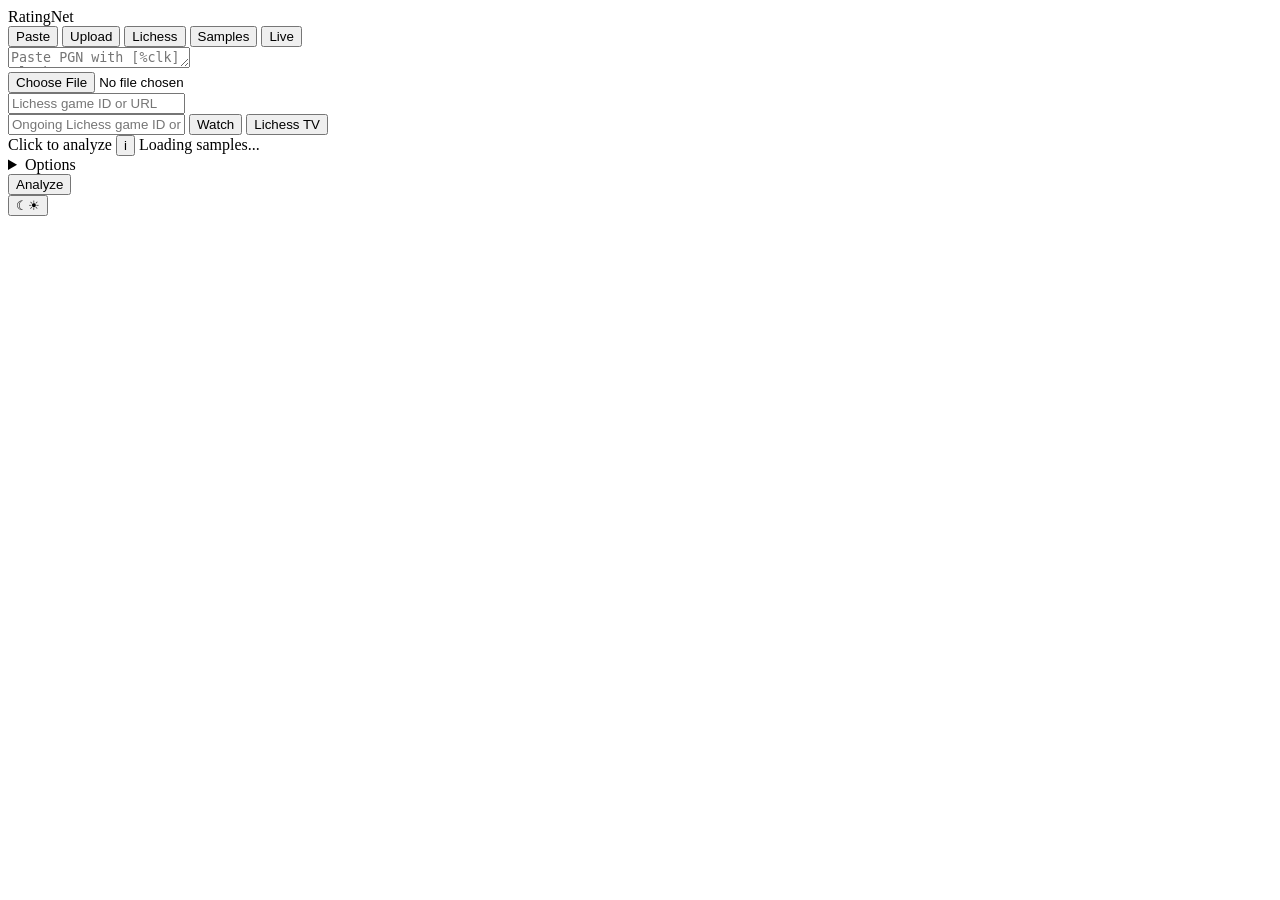
==== src/static/index.html @ 6a58c8d6 "feat: compact one-screen results layout with short labels and dark mode Rebuild the results page as " ====
<!doctype html>
<html lang="en">
<head>
  <meta charset="utf-8" />
  <meta name="viewport" content="width=device-width, initial-scale=1" />
  <meta name="color-scheme" content="light dark" />
  <title>RatingNet Prototype</title>
  <link rel="icon" href="data:," />
  <script>
    // Apply a remembered light/dark choice before first paint (no flash).
    try {
      var savedTheme = window.localStorage.getItem("ratingnet.theme");
      if (savedTheme === "light" || savedTheme === "dark") {
        document.documentElement.setAttribute("data-theme", savedTheme);
      }
    } catch (err) {}
  </script>
  <link rel="stylesheet" href="/static/vendor/chessboard-js/chessboard-1.0.0.min.css" />
  <link rel="stylesheet" href="/static/styles.css" />
</head>
<body>
  <header class="input-panel" id="input-panel" aria-label="Game input">
    <div class="input-row">
      <span class="brand" title="Chess skill estimation and anomaly detection for human fair-play review">RatingNet</span>
      <button type="button" class="chip-button input-panel-toggle" id="input-panel-toggle" aria-expanded="true" aria-controls="input-panel-body" hidden>
        <span id="input-panel-toggle-label">Load game</span> <span class="toggle-caret" aria-hidden="true">&#9662;</span>
      </button>
      <div class="input-panel-body" id="input-panel-body">
        <div class="tabs" role="tablist">
          <button class="tab-button active" data-tab="paste" role="tab" aria-selected="true">Paste</button>
          <button class="tab-button" data-tab="upload" role="tab" aria-selected="false">Upload</button>
          <button class="tab-button" data-tab="lichess" role="tab" aria-selected="false">Lichess</button>
          <button class="tab-button" data-tab="samples" role="tab" aria-selected="false">Samples</button>
          <button class="tab-button" data-tab="live" role="tab" aria-selected="false">Live</button>
        </div>

        <div class="tab-panel active" data-panel="paste">
          <textarea id="pgn-text" rows="1" aria-label="PGN text with [%clk] clock annotations" placeholder="Paste PGN with [%clk] clocks"></textarea>
        </div>

        <div class="tab-panel" data-panel="upload">
          <input type="file" id="pgn-file" accept=".pgn,text/plain" aria-label="PGN file" />
        </div>

        <div class="tab-panel" data-panel="lichess">
          <input type="text" id="lichess-id" aria-label="Lichess game ID or URL" placeholder="Lichess game ID or URL" />
        </div>

        <div class="tab-panel" data-panel="live">
          <input type="text" id="live-lichess-id" aria-label="Ongoing Lichess game ID or URL" placeholder="Ongoing Lichess game ID or URL" />
          <button id="live-follow-button" type="button" class="primary-button">Watch</button>
          <button id="live-tv-button" type="button" class="secondary-button">Lichess TV</button>
          <button id="live-stop-button" type="button" class="secondary-button" hidden>Stop</button>
          <span id="live-status-line" class="live-status-line" hidden></span>
        </div>

        <div class="tab-panel samples-panel" data-panel="samples">
          <div class="samples-head">
            <span class="samples-hint">Click to analyze</span>
            <button type="button" class="info-icon" data-info-key="samples" aria-label="Where do samples come from?">i</button>
            <span id="samples-status" class="samples-status">Loading samples...</span>
          </div>
          <div id="samples-grid" class="samples-grid"></div>
        </div>

        <details class="options-menu">
          <summary class="secondary-button">Options</summary>
          <fieldset class="baseline-inputs">
            <legend>Overrides</legend>
            <label for="white-baseline">White baseline</label>
            <input type="number" id="white-baseline" placeholder="PGN header" />
            <label for="black-baseline">Black baseline</label>
            <input type="number" id="black-baseline" placeholder="PGN header" />
            <label for="top-k">Critical moves / side</label>
            <input type="number" id="top-k" value="5" min="1" max="20" />
            <label for="min-ply">Skip plies before</label>
            <input type="number" id="min-ply" value="10" min="0" max="100" />
          </fieldset>
        </details>

        <button id="submit-button" class="primary-button">Analyze</button>
      </div>
      <span class="input-row-spacer"></span>
      <button type="button" id="theme-toggle" class="icon-button" aria-label="Switch to dark mode" title="Light / dark">
        <span class="theme-icon-dark" aria-hidden="true">&#9790;</span><span class="theme-icon-light" aria-hidden="true">&#9728;</span>
      </button>
    </div>
    <p id="error-message" class="error-message" role="alert" hidden></p>
  </header>

  <main class="results-panel" id="results-panel" hidden aria-label="Analysis results">
    <section class="board-column" aria-label="Board">
      <div class="player-bar" id="player-bar-top">
        <span class="side-swatch" id="bar-top-swatch" aria-hidden="true"></span>
        <span class="player-bar-name" id="bar-top-name">-</span>
        <span class="player-stat">
          <span class="player-stat-value" id="bar-top-current">-</span>
          <span class="player-stat-label">est <button type="button" class="info-icon" data-info-key="ratingEstimate" aria-label="What is the rating estimate?">i</button></span>
        </span>
        <span class="player-stat" id="bar-top-actual-wrap" hidden>
          <span class="player-stat-value" id="bar-top-actual">-</span>
          <span class="player-stat-label">actual <button type="button" class="info-icon" data-info-key="actualRating" aria-label="What is the actual rating?">i</button></span>
        </span>
        <span class="error-chip" id="bar-top-error-wrap" hidden title="Estimate minus actual rating"><span id="bar-top-error">-</span></span>
        <span class="player-bar-spacer"></span>
        <span class="player-bar-clock-note" id="bar-top-clock-note" hidden>synthetic clock</span>
        <button type="button" class="info-icon clock-info" data-info-key="clockTime" aria-label="What is the clock?">i</button>
        <span class="clock" id="bar-top-clock" hidden>-</span>
      </div>

      <div class="board-wrap" id="board-wrap">
        <div id="board" class="chessboard"></div>
        <div class="board-overlay" id="board-overlay" hidden>
          <div class="board-overlay-badge">
            <span class="spinner" id="board-overlay-spinner" aria-hidden="true"></span>
            <span id="board-overlay-text">Reconnecting...</span>
            <button type="button" id="board-overlay-retry" class="primary-button" hidden>Retry</button>
          </div>
        </div>
        <span class="board-badge" id="board-badge" hidden>Game over</span>
      </div>

      <div class="player-bar" id="player-bar-bottom">
        <span class="side-swatch" id="bar-bottom-swatch" aria-hidden="true"></span>
        <span class="player-bar-name" id="bar-bottom-name">-</span>
        <span class="player-stat">
          <span class="player-stat-value" id="bar-bottom-current">-</span>
          <span class="player-stat-label">est</span>
        </span>
        <span class="player-stat" id="bar-bottom-actual-wrap" hidden>
          <span class="player-stat-value" id="bar-bottom-actual">-</span>
          <span class="player-stat-label">actual</span>
        </span>
        <span class="error-chip" id="bar-bottom-error-wrap" hidden title="Estimate minus actual rating"><span id="bar-bottom-error">-</span></span>
        <span class="player-bar-spacer"></span>
        <span class="player-bar-clock-note" id="bar-bottom-clock-note" hidden>synthetic clock</span>
        <span class="clock" id="bar-bottom-clock" hidden>-</span>
      </div>

      <div class="board-controls">
        <button id="flip-board" title="Flip board" aria-label="Flip board">&#8645;</button>
        <button id="step-start" title="Start (Up / Home)" aria-label="Start of game">&#171;</button>
        <button id="step-back" title="Previous (Left)" aria-label="Previous move">&#8249;</button>
        <button id="play-pause" class="play-button" title="Autoplay" aria-pressed="false">Play</button>
        <button id="step-forward" title="Next (Right)" aria-label="Next move">&#8250;</button>
        <button id="step-end" title="End (Down / End)" aria-label="End of game">&#187;</button>
        <span id="ply-indicator" class="ply-indicator">0 / 0</span>
      </div>
    </section>

    <aside class="side-column" aria-label="Analysis">
      <div class="card side-header">
        <h1 class="results-title" id="results-title">-</h1>
        <span id="provisional-badge" class="chip chip-warn" hidden>Ongoing <button type="button" class="info-icon" data-info-key="provisional" aria-label="What does this badge mean?">i</button></span>
        <span id="live-badge" class="chip chip-live" hidden>Live <button type="button" class="info-icon" data-info-key="liveVsFull" aria-label="What does this badge mean?">i</button></span>
        <span class="card-head-spacer"></span>
        <label class="switch" for="hide-actual-toggle">
          <input type="checkbox" id="hide-actual-toggle" role="switch" />
          <span class="switch-track" aria-hidden="true"></span>
          <span>Hide ratings</span>
        </label>
        <button type="button" id="reveal-actual-button" class="link-button" hidden>Reveal</button>
        <details class="metrics-glossary" id="metrics-glossary">
          <summary class="link-button" title="What do these numbers mean?" aria-label="What do these numbers mean?">Glossary</summary>
          <dl id="metrics-glossary-list" class="metrics-glossary-list"></dl>
        </details>
      </div>

      <div id="live-status-panel" class="card live-status-panel" hidden>
        <span class="live-dot" id="live-dot" aria-hidden="true"></span>
        <span id="live-status-text" class="live-status-text"></span>
        <button type="button" class="info-icon" data-info-key="liveClock" aria-label="About live timing">i</button>
        <span class="live-status-actions">
          <button id="jump-to-live" type="button" class="secondary-button small" hidden>Jump to live</button>
          <button id="show-full-analysis" type="button" class="secondary-button small" hidden>Full analysis</button>
          <button id="stop-live" type="button" class="secondary-button small" hidden>Stop</button>
        </span>
      </div>

      <div id="sample-meta-box" class="card sample-meta-box" hidden></div>

      <details id="warnings-box" class="card warnings-box" hidden></details>

      <div class="card suspicion-section">
        <div class="card-head">
          <h2 class="card-title">Suspicion <button type="button" class="info-icon" data-info-key="suspicion" aria-label="What is the suspicion score?">i</button></h2>
          <span class="card-subtle">Review aid, not proof</span>
          <span class="card-head-spacer"></span>
          <span id="suspicion-baseline-warning" class="chip chip-warn" hidden>Self-estimated baseline <button type="button" class="info-icon" data-info-key="baseline" aria-label="What is the baseline?">i</button></span>
          <span id="suspicion-label-provisional" class="chip chip-warn" hidden>Provisional cutoffs <button type="button" class="info-icon" data-info-key="suspicionProvisional" aria-label="What does provisional mean here?">i</button></span>
          <button type="button" class="info-icon" id="suspicion-label-info" data-info-key="suspicionLabel" aria-label="What do these labels mean?">i</button>
        </div>
        <div class="suspicion-bar-row" data-side="white">
          <span class="suspicion-label"><span class="side-swatch side-swatch-white" aria-hidden="true"></span>White</span>
          <span id="white-suspicion-label-chip" class="suspicion-label-chip" hidden>-</span>
          <span id="white-suspicion-value" class="suspicion-value">-</span>
          <div class="suspicion-scale-wrap">
            <div id="white-suspicion-scale" class="suspicion-scale">
              <div class="suspicion-zone suspicion-zone-typical" id="white-zone-typical"><span class="suspicion-zone-label">Typical</span></div>
              <div class="suspicion-zone suspicion-zone-unusual" id="white-zone-unusual"><span class="suspicion-zone-label">Unusual</span></div>
              <div class="suspicion-zone suspicion-zone-highly-unusual" id="white-zone-highly-unusual"><span class="suspicion-zone-label">Highly unusual</span></div>
            </div>
            <div id="white-suspicion-marker" class="suspicion-marker" hidden></div>
          </div>
        </div>
        <div class="suspicion-bar-row" data-side="black">
          <span class="suspicion-label"><span class="side-swatch side-swatch-black" aria-hidden="true"></span>Black</span>
          <span id="black-suspicion-label-chip" class="suspicion-label-chip" hidden>-</span>
          <span id="black-suspicion-value" class="suspicion-value">-</span>
          <div class="suspicion-scale-wrap">
            <div id="black-suspicion-scale" class="suspicion-scale">
              <div class="suspicion-zone suspicion-zone-typical" id="black-zone-typical"><span class="suspicion-zone-label">Typical</span></div>
              <div class="suspicion-zone suspicion-zone-unusual" id="black-zone-unusual"><span class="suspicion-zone-label">Unusual</span></div>
              <div class="suspicion-zone suspicion-zone-highly-unusual" id="black-zone-highly-unusual"><span class="suspicion-zone-label">Highly unusual</span></div>
            </div>
            <div id="black-suspicion-marker" class="suspicion-marker" hidden></div>
          </div>
        </div>
      </div>

      <div class="card move-list-panel">
        <div class="card-head">
          <h2 class="card-title">Moves</h2>
          <span class="card-head-spacer"></span>
          <span class="chip chip-plain"><span class="critical-marker-legend" aria-hidden="true">&#9733;</span> critical <button type="button" class="info-icon" data-info-key="criticalMove" aria-label="What is a critical move?">i</button></span>
          <span id="synthetic-marker-legend" class="chip chip-plain" hidden><span class="synthetic-marker-legend" aria-hidden="true">&#9632;</span> engine move <button type="button" class="info-icon" data-info-key="syntheticMarkers" aria-label="What are these markers?">i</button></span>
        </div>
        <div id="move-list" class="move-list" role="list"></div>
      </div>

      <details class="card metrics-panel" id="metrics-panel" open>
        <summary class="card-head">
          <h2 class="card-title" id="metrics-title">Move details</h2>
          <span class="card-head-spacer"></span>
          <span class="toggle-caret" aria-hidden="true">&#9662;</span>
        </summary>
        <div id="metrics-content" class="metrics-content"></div>
      </details>
    </aside>

    <section class="card chart-section" aria-label="Rating estimate over the game">
      <h2 class="chart-title">Rating estimate</h2>
      <div class="chart-canvas-wrap">
        <canvas id="rating-chart"></canvas>
      </div>
    </section>
  </main>

  <button type="button" id="new-move-pill" class="new-move-pill" hidden>New move &#8593;</button>

  <div id="info-popover" class="info-popover" role="tooltip" hidden>
    <strong id="info-popover-term"></strong>
    <p id="info-popover-text"></p>
  </div>

  <script src="/static/vendor/jquery/jquery.min.js"></script>
  <script src="/static/vendor/chessboard-js/chessboard-1.0.0.min.js"></script>
  <script src="/static/vendor/chartjs/chart.umd.js"></script>
  <script type="module" src="/static/app.js"></script>
</body>
</html>
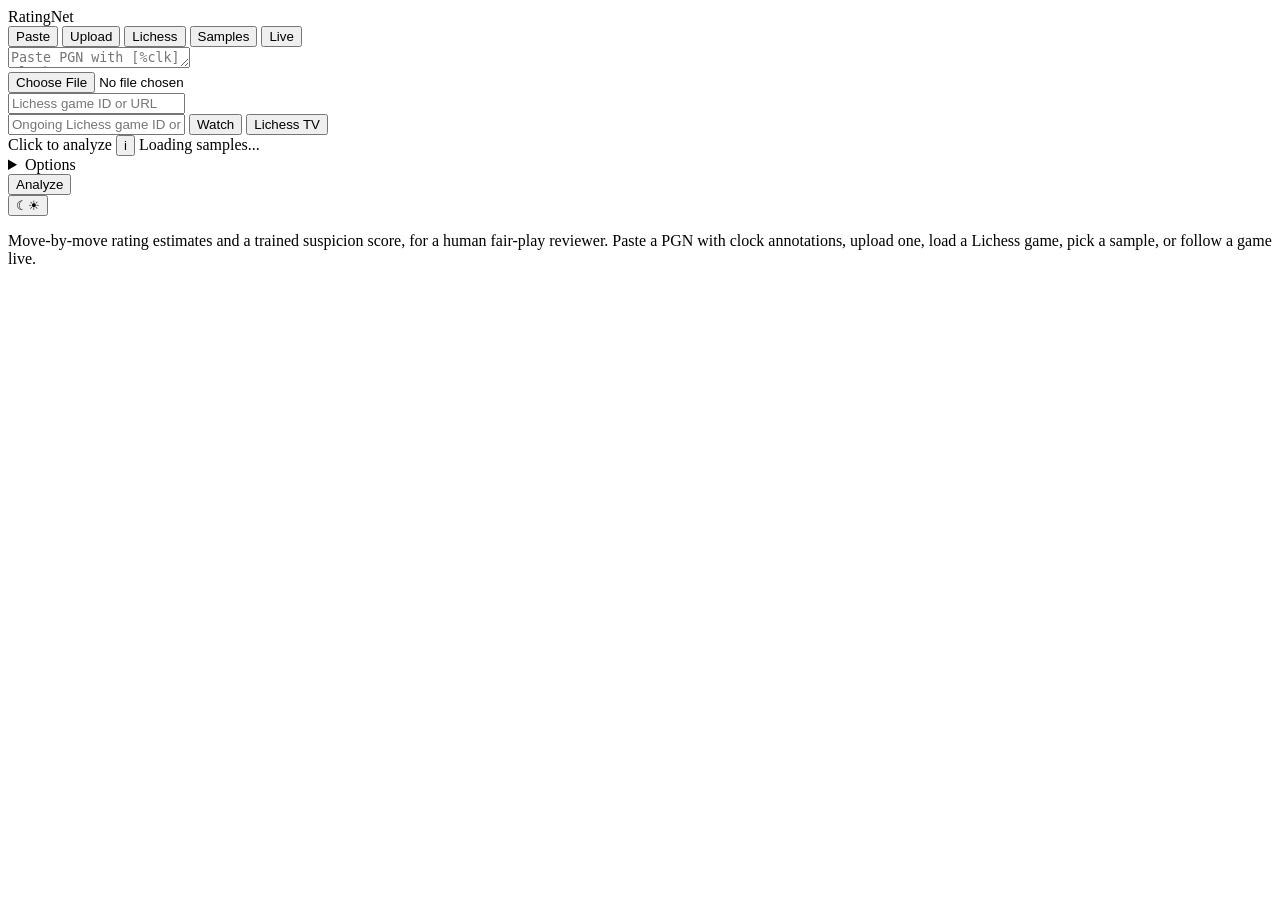
==== commit 349368df: "docs: rewrite the README around the detector and split out the detail The README becomes a scannable" ====
--- a/src/static/index.html
+++ b/src/static/index.html
@@ -85,6 +85,10 @@
         <span class="theme-icon-dark" aria-hidden="true">&#9790;</span><span class="theme-icon-light" aria-hidden="true">&#9728;</span>
       </button>
     </div>
+    <p class="input-panel-intro">
+      Move-by-move rating estimates and a trained suspicion score, for a human fair-play reviewer.
+      Paste a PGN with clock annotations, upload one, load a Lichess game, pick a sample, or follow a game live.
+    </p>
     <p id="error-message" class="error-message" role="alert" hidden></p>
   </header>
 
@@ -183,7 +187,7 @@
 
       <div class="card suspicion-section">
         <div class="card-head">
-          <h2 class="card-title">Suspicion <button type="button" class="info-icon" data-info-key="suspicion" aria-label="What is the suspicion score?">i</button></h2>
+          <h2 class="card-title">Suspicion <button type="button" class="info-icon" id="suspicion-info" data-info-key="suspicion" aria-label="What is the suspicion score?">i</button></h2>
           <span class="card-subtle">Review aid, not proof</span>
           <span class="card-head-spacer"></span>
           <span id="suspicion-baseline-warning" class="chip chip-warn" hidden>Self-estimated baseline <button type="button" class="info-icon" data-info-key="baseline" aria-label="What is the baseline?">i</button></span>
@@ -216,6 +220,12 @@
             <div id="black-suspicion-marker" class="suspicion-marker" hidden></div>
           </div>
         </div>
+        <div id="suspicion-computed-row" class="suspicion-computed-row" hidden>
+          <span class="suspicion-computed-term">First method: computed S_att <button type="button" class="info-icon" data-info-key="computedScore" aria-label="What is the computed score?">i</button></span>
+          <span class="suspicion-computed-side">W <span id="white-computed-value" class="suspicion-computed-value">-</span> <span id="white-computed-suspicion-label-chip" class="suspicion-label-chip" hidden>-</span></span>
+          <span class="suspicion-computed-side">B <span id="black-computed-value" class="suspicion-computed-value">-</span> <span id="black-computed-suspicion-label-chip" class="suspicion-label-chip" hidden>-</span></span>
+          <span id="computed-provisional-note" class="suspicion-computed-note" title="The S_att cutoffs behind these labels come from a partial sample of held-out test games." hidden>provisional</span>
+        </div>
       </div>
 
       <div class="card move-list-panel">
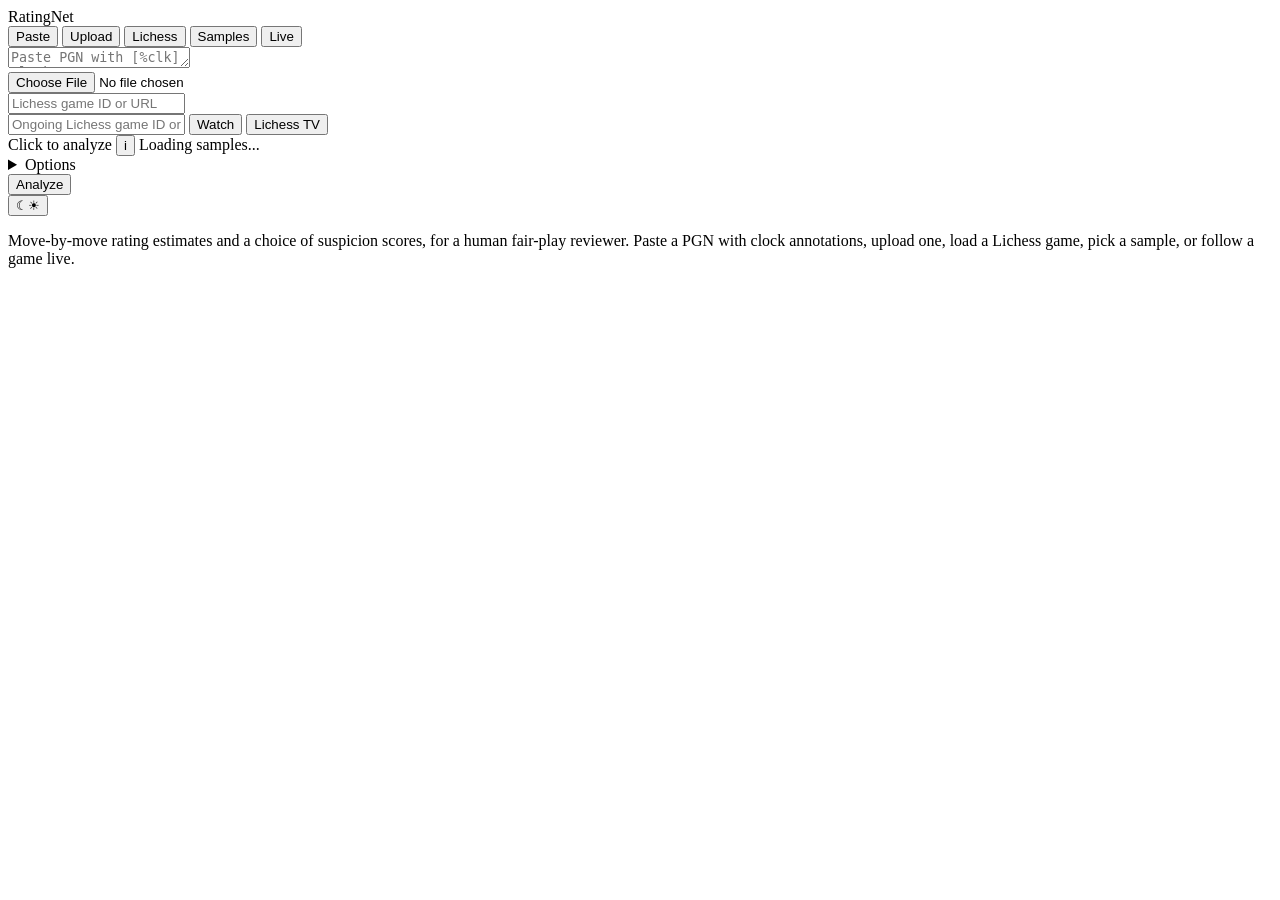
==== commit 331aa141: "feat: suspicion method selector in the web page A Method dropdown in the suspicion card switches bet" ====
--- a/src/static/index.html
+++ b/src/static/index.html
@@ -86,7 +86,7 @@
       </button>
     </div>
     <p class="input-panel-intro">
-      Move-by-move rating estimates and a trained suspicion score, for a human fair-play reviewer.
+      Move-by-move rating estimates and a choice of suspicion scores, for a human fair-play reviewer.
       Paste a PGN with clock annotations, upload one, load a Lichess game, pick a sample, or follow a game live.
     </p>
     <p id="error-message" class="error-message" role="alert" hidden></p>
@@ -185,7 +185,7 @@
 
       <details id="warnings-box" class="card warnings-box" hidden></details>
 
-      <div class="card suspicion-section">
+      <div class="card suspicion-section" id="suspicion-section">
         <div class="card-head">
           <h2 class="card-title">Suspicion <button type="button" class="info-icon" id="suspicion-info" data-info-key="suspicion" aria-label="What is the suspicion score?">i</button></h2>
           <span class="card-subtle">Review aid, not proof</span>
@@ -193,6 +193,18 @@
           <span id="suspicion-baseline-warning" class="chip chip-warn" hidden>Self-estimated baseline <button type="button" class="info-icon" data-info-key="baseline" aria-label="What is the baseline?">i</button></span>
           <span id="suspicion-label-provisional" class="chip chip-warn" hidden>Provisional cutoffs <button type="button" class="info-icon" data-info-key="suspicionProvisional" aria-label="What does provisional mean here?">i</button></span>
           <button type="button" class="info-icon" id="suspicion-label-info" data-info-key="suspicionLabel" aria-label="What do these labels mean?">i</button>
+        </div>
+        <div class="suspicion-method-row">
+          <label for="suspicion-method-select" class="suspicion-method-term">Method</label>
+          <select id="suspicion-method-select" class="suspicion-method-select">
+            <option value="s_att">Computed score (first method tried)</option>
+            <option value="lgbm_a0g">Trained detector (LightGBM)</option>
+            <option value="detector_a3g_seed0" selected>Per-move detector (best, default)</option>
+            <option value="cnn_bilstm_a4">Full model (CNN-BiLSTM)</option>
+          </select>
+          <button type="button" class="info-icon" data-info-key="suspicionMethod" aria-label="What are these methods?">i</button>
+          <span id="suspicion-method-caption" class="suspicion-method-caption"></span>
+          <span id="suspicion-method-unavailable" class="chip chip-warn" hidden>Not available on this server</span>
         </div>
         <div class="suspicion-bar-row" data-side="white">
           <span class="suspicion-label"><span class="side-swatch side-swatch-white" aria-hidden="true"></span>White</span>
@@ -220,12 +232,6 @@
             <div id="black-suspicion-marker" class="suspicion-marker" hidden></div>
           </div>
         </div>
-        <div id="suspicion-computed-row" class="suspicion-computed-row" hidden>
-          <span class="suspicion-computed-term">First method: computed S_att <button type="button" class="info-icon" data-info-key="computedScore" aria-label="What is the computed score?">i</button></span>
-          <span class="suspicion-computed-side">W <span id="white-computed-value" class="suspicion-computed-value">-</span> <span id="white-computed-suspicion-label-chip" class="suspicion-label-chip" hidden>-</span></span>
-          <span class="suspicion-computed-side">B <span id="black-computed-value" class="suspicion-computed-value">-</span> <span id="black-computed-suspicion-label-chip" class="suspicion-label-chip" hidden>-</span></span>
-          <span id="computed-provisional-note" class="suspicion-computed-note" title="The S_att cutoffs behind these labels come from a partial sample of held-out test games." hidden>provisional</span>
-        </div>
       </div>
 
       <div class="card move-list-panel">
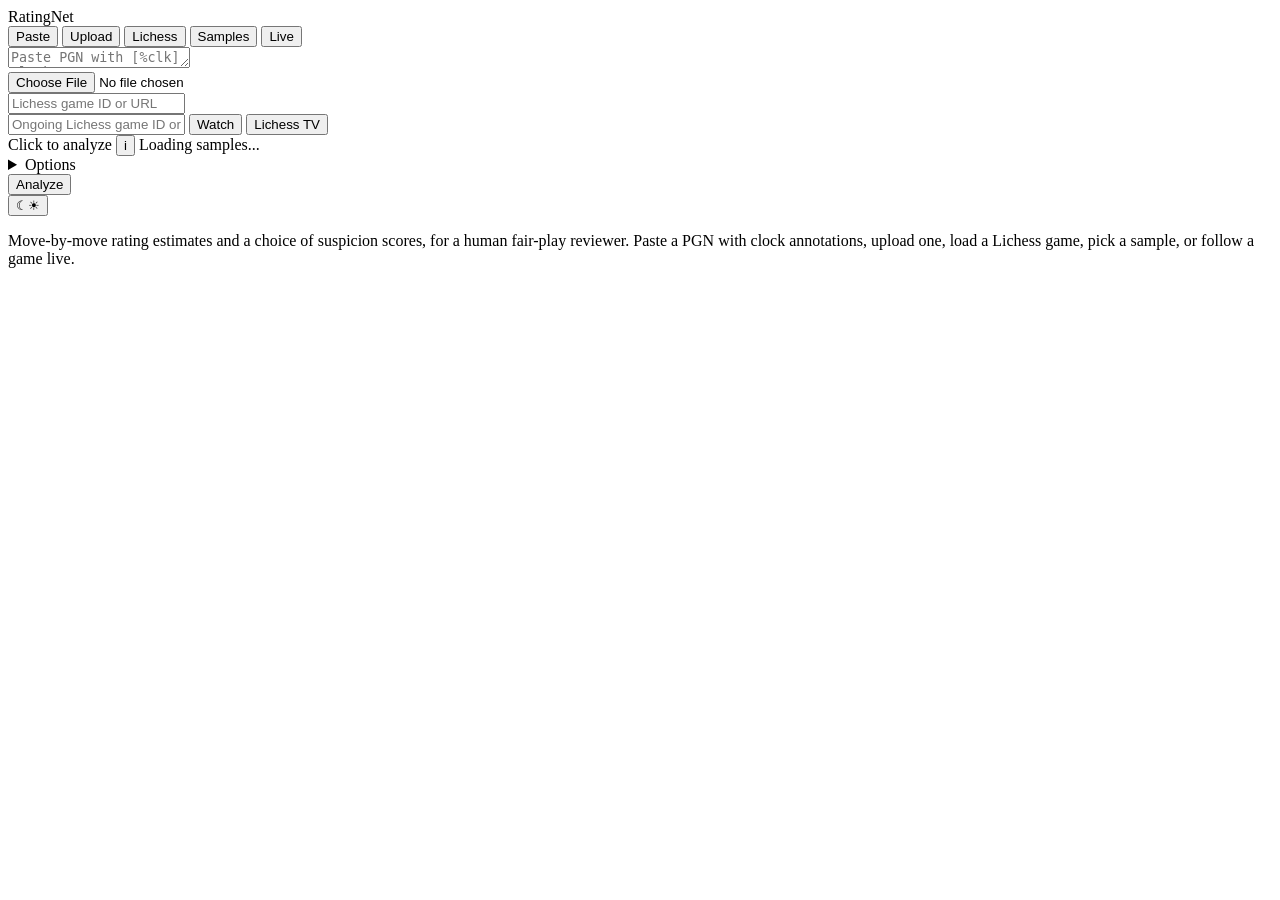
==== commit a069c315: "Add an info tooltip explaining the overlapping rating curves The White and Black estimate lines on t" ====
--- a/src/static/index.html
+++ b/src/static/index.html
@@ -199,7 +199,7 @@
           <select id="suspicion-method-select" class="suspicion-method-select">
             <option value="s_att">Computed score (first method tried)</option>
             <option value="lgbm_a0g">Trained detector (LightGBM)</option>
-            <option value="detector_a3g_seed0" selected>Per-move detector (best, default)</option>
+            <option value="detector_a3g_seed0" selected>Per-move detector (A3g, default)</option>
             <option value="cnn_bilstm_a4">Full model (CNN-BiLSTM)</option>
           </select>
           <button type="button" class="info-icon" data-info-key="suspicionMethod" aria-label="What are these methods?">i</button>
@@ -255,7 +255,7 @@
     </aside>
 
     <section class="card chart-section" aria-label="Rating estimate over the game">
-      <h2 class="chart-title">Rating estimate</h2>
+      <h2 class="chart-title">Rating estimate <button type="button" class="info-icon" data-info-key="ratingCurvesOverlap" aria-label="Why do White and Black look alike?">i</button></h2>
       <div class="chart-canvas-wrap">
         <canvas id="rating-chart"></canvas>
       </div>
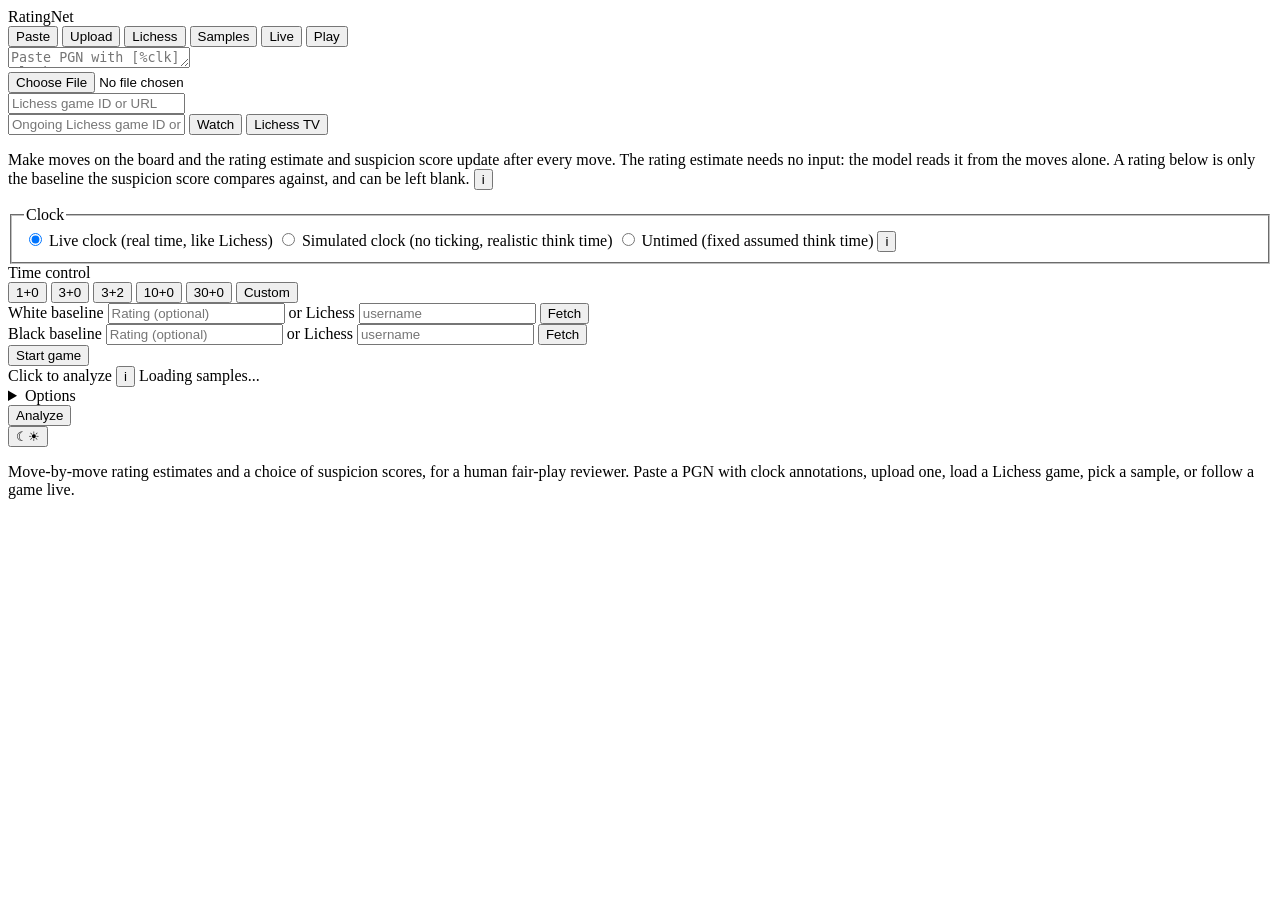
==== commit 33445840: "Add a Play mode: make moves on the board and watch ratings and suspicion update live Adds a sixth in" ====
--- a/src/static/index.html
+++ b/src/static/index.html
@@ -32,6 +32,7 @@
           <button class="tab-button" data-tab="lichess" role="tab" aria-selected="false">Lichess</button>
           <button class="tab-button" data-tab="samples" role="tab" aria-selected="false">Samples</button>
           <button class="tab-button" data-tab="live" role="tab" aria-selected="false">Live</button>
+          <button class="tab-button" data-tab="play" role="tab" aria-selected="false">Play</button>
         </div>
 
         <div class="tab-panel active" data-panel="paste">
@@ -52,6 +53,73 @@
           <button id="live-tv-button" type="button" class="secondary-button">Lichess TV</button>
           <button id="live-stop-button" type="button" class="secondary-button" hidden>Stop</button>
           <span id="live-status-line" class="live-status-line" hidden></span>
+        </div>
+
+        <div class="tab-panel play-panel" data-panel="play">
+          <div id="play-setup" class="play-setup">
+            <p class="play-intro">
+              Make moves on the board and the rating estimate and suspicion score update after every move.
+              The rating estimate needs no input: the model reads it from the moves alone. A rating below is
+              only the baseline the suspicion score compares against, and can be left blank.
+              <button type="button" class="info-icon" data-info-key="playBaseline" aria-label="About the baseline rating">i</button>
+            </p>
+
+            <fieldset class="play-clock-modes">
+              <legend>Clock</legend>
+              <label><input type="radio" name="play-clock-mode" value="live" checked> Live clock (real time, like Lichess)</label>
+              <label><input type="radio" name="play-clock-mode" value="simulated"> Simulated clock (no ticking, realistic think time)</label>
+              <label><input type="radio" name="play-clock-mode" value="untimed"> Untimed (fixed assumed think time)</label>
+              <button type="button" class="info-icon" data-info-key="playClockMode" aria-label="About clock modes">i</button>
+            </fieldset>
+
+            <div id="play-time-control" class="play-time-control">
+              <span class="play-tc-label">Time control</span>
+              <div class="play-tc-presets" role="group" aria-label="Time control preset">
+                <button type="button" class="chip-button play-tc-preset" data-base="60" data-inc="0">1+0</button>
+                <button type="button" class="chip-button play-tc-preset active" data-base="180" data-inc="0">3+0</button>
+                <button type="button" class="chip-button play-tc-preset" data-base="180" data-inc="2">3+2</button>
+                <button type="button" class="chip-button play-tc-preset" data-base="600" data-inc="0">10+0</button>
+                <button type="button" class="chip-button play-tc-preset" data-base="1800" data-inc="0">30+0</button>
+                <button type="button" class="chip-button play-tc-preset" data-custom="1">Custom</button>
+              </div>
+              <div id="play-tc-custom" class="play-tc-custom" hidden>
+                <label for="play-tc-base">Minutes</label>
+                <input type="number" id="play-tc-base" min="1" max="180" value="5">
+                <label for="play-tc-inc">Increment (s)</label>
+                <input type="number" id="play-tc-inc" min="0" max="60" value="0">
+              </div>
+            </div>
+
+            <div class="play-baselines">
+              <div class="play-baseline-side" data-side="white">
+                <span class="play-baseline-label"><span class="side-swatch" aria-hidden="true"></span>White baseline</span>
+                <input type="number" id="play-white-rating" class="play-baseline-rating" placeholder="Rating (optional)">
+                <span class="play-baseline-or">or Lichess</span>
+                <input type="text" id="play-white-lichess" class="play-baseline-username" placeholder="username">
+                <button type="button" class="secondary-button small" id="play-white-fetch">Fetch</button>
+                <span id="play-white-baseline-status" class="play-baseline-status"></span>
+              </div>
+              <div class="play-baseline-side" data-side="black">
+                <span class="play-baseline-label"><span class="side-swatch side-swatch-black" aria-hidden="true"></span>Black baseline</span>
+                <input type="number" id="play-black-rating" class="play-baseline-rating" placeholder="Rating (optional)">
+                <span class="play-baseline-or">or Lichess</span>
+                <input type="text" id="play-black-lichess" class="play-baseline-username" placeholder="username">
+                <button type="button" class="secondary-button small" id="play-black-fetch">Fetch</button>
+                <span id="play-black-baseline-status" class="play-baseline-status"></span>
+              </div>
+            </div>
+
+            <button type="button" id="play-start-button" class="primary-button">Start game</button>
+          </div>
+
+          <div id="play-active-controls" class="play-active-controls" hidden>
+            <span id="play-mode-summary" class="play-mode-summary"></span>
+            <span class="card-head-spacer"></span>
+            <button type="button" id="play-pause-button" class="secondary-button small" hidden>Pause</button>
+            <button type="button" id="play-undo-button" class="secondary-button small">Undo</button>
+            <button type="button" id="play-reset-button" class="secondary-button small">Reset</button>
+            <button type="button" id="play-export-button" class="secondary-button small">Export PGN</button>
+          </div>
         </div>
 
         <div class="tab-panel samples-panel" data-panel="samples">
@@ -183,6 +251,8 @@
 
       <div id="sample-meta-box" class="card sample-meta-box" hidden></div>
 
+      <div id="play-status-box" class="card play-status-box" hidden></div>
+
       <details id="warnings-box" class="card warnings-box" hidden></details>
 
       <div class="card suspicion-section" id="suspicion-section">
